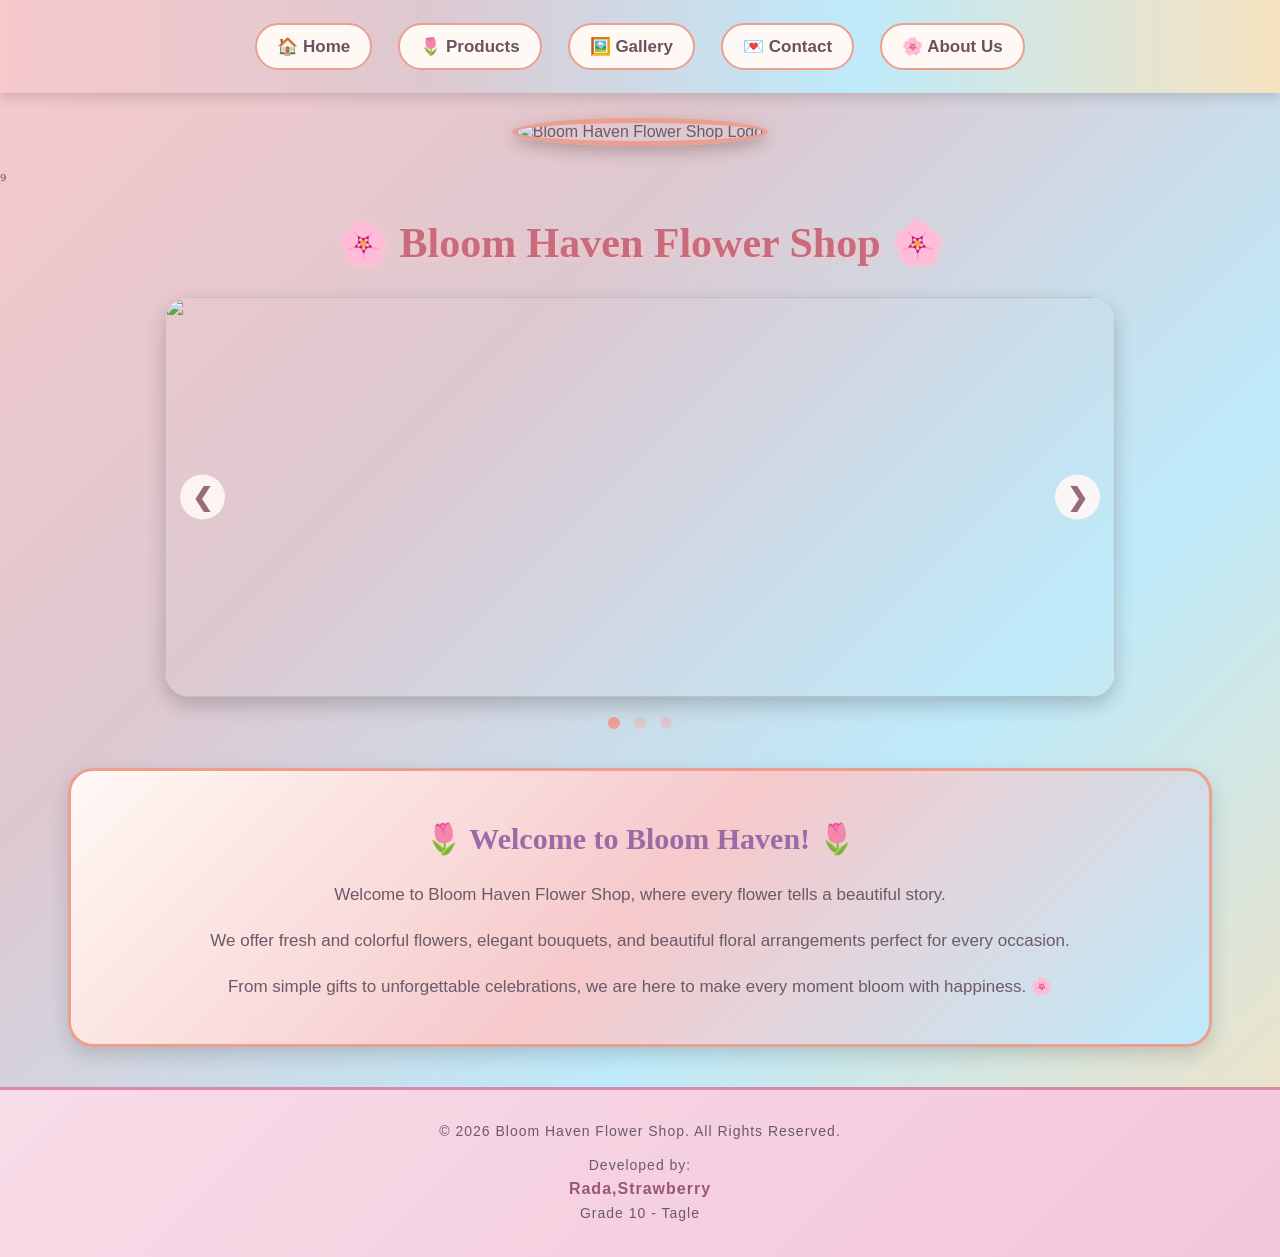
==== index.html @ 89552df2 "Rename Index.html to index.html" ====
<!DOCTYPE html>
<html>

<head>

    <title>Bloom Haven Flower Shop - Home</title>

    <link rel="stylesheet" href="style.css">

    <style>

        body{
            background:linear-gradient(
                135deg,
                #F6C9CB,
                #DEC8D0,
                #BEEAFA,
                #F6E2BF
            );

            font-family:Arial,sans-serif;
            margin:0;
        }


        /* WELCOME */

        .welcome{
            width:85%;
            margin:30px auto;

            padding:25px;

            text-align:center;

            background:linear-gradient(
                135deg,
                #FFF9F5,
                #F6C9CB,
                #BEEAFA
            );

            border:3px solid #EB9F91;

            border-radius:25px;

            box-shadow:
                0 8px 20px
                rgba(0,0,0,.15);
        }


        .welcome h2{
            color:#9B6AA7;
            font-size:30px;
        }


        .welcome p{
            color:#6B5A67;
            font-size:17px;
            line-height:1.7;
        }


        /* SLIDESHOW */

        .slider{

            width:90%;
            max-width:950px;

            height:400px;

            margin:30px auto 0;

            position:relative;

            overflow:hidden;

            border-radius:25px;

            box-shadow:
                0 8px 20px
                rgba(0,0,0,.2);

        }


        .slides{

            display:none;

            width:100%;
            height:100%;

        }


        .slides img{

            width:100%;
            height:100%;

            object-fit:cover;

            display:block;

            border-radius:25px;

        }


        /* FADE */

        .fade{

            animation:fade 1.2s;

        }


        @keyframes fade{

            from{
                opacity:.4;
            }

            to{
                opacity:1;
            }

        }


        /* ARROWS */

        .prev,
        .next{

            position:absolute;

            top:50%;

            transform:translateY(-50%);

            width:45px;
            height:45px;

            display:flex;

            align-items:center;
            justify-content:center;

            background:rgba(255,249,245,.9);

            color:#9B6A78;

            font-size:25px;

            font-weight:bold;

            border-radius:50%;

            cursor:pointer;

            transition:.3s;

            z-index:5;

            text-decoration:none;

        }


        .prev{
            left:15px;
        }


        .next{
            right:15px;
        }


        .prev:hover,
        .next:hover{

            background:#EB9F91;

            color:white;

            transform:
                translateY(-50%)
                scale(1.1);

        }


        /* DOTS */

        .dots{

            text-align:center;

            margin-top:15px;

        }


        .dot{

            display:inline-block;

            width:12px;
            height:12px;

            margin:5px;

            background:#DEC8D0;

            border-radius:50%;

            cursor:pointer;

            transition:.3s;

        }


        .dot:hover{

            background:#EB9F91;

            transform:scale(1.2);

        }


        .dot.active{

            background:#EB9F91;

        }


        /* PHONE */

        @media screen and (max-width:700px){

            .slider{

                width:92%;

                height:230px;

            }


            .prev,
            .next{

                width:35px;
                height:35px;

                font-size:20px;

            }


            .prev{
                left:8px;
            }


            .next{
                right:8px;
            }


            .welcome{

                width:80%;

            }


            .welcome h2{

                font-size:25px;

            }

        }
  
       nav{
    background:linear-gradient(90deg,#F6C9CB,#DEC8D0,#BEEAFA,#F6E2BF);
    padding:18px 10px;
    text-align:center;
    box-shadow:0 4px 12px rgba(0,0,0,0.15);
}

nav a{
    display:inline-block;
    color:#6B5260;
    text-decoration:none;
    font-size:17px;
    font-weight:bold;

    margin:5px 8px;
    padding:11px 20px;

    border-radius:25px;

    transition:0.4s;
}

nav a:hover{
    background:#FFF9F5;
    color:#EB9F91;

    transform:translateY(-3px);

    box-shadow:0 5px 10px rgba(0,0,0,0.15);
}

    </style>

</head>


<body>


<!-- NAVIGATION -->

<nav>

<a href="index.html">🏠 Home</a>

<a href="products.html">🌷 Products</a>

<a href="gallery.html">🖼️ Gallery</a>

<a href="contact.html">💌 Contact</a>

<a href="about.html">🌸 About Us</a>

</nav>

    
    <div class="logo">

    <img src="images/logo.png"
         alt="Bloom Haven Flower Shop Logo">

</div>⁹

<br>


<!-- BUSINESS NAME -->

<h1 style="
    text-align:center;
    color:#C86B7C;
    font-size:42px;
">

🌸 Bloom Haven Flower Shop 🌸

</h1>


<!-- SLIDESHOW -->

<div class="slider">


    <div class="slides fade">

        <img src="images/banner1.jpg">

    </div>


    <div class="slides fade">

        <img src="images/banner2.jpg">

    </div>


    <div class="slides fade">

        <img src="images/banner3.jpg">

    </div>




    <!-- PREVIOUS -->

    <a
        class="prev"
        onclick="plusSlides(-1)"
    >

        &#10094;

    </a>


    <!-- NEXT -->

    <a
        class="next"
        onclick="plusSlides(1)"
    >

        &#10095;

    </a>


</div>


<!-- DOTS -->

<div class="dots">

    <span
        class="dot"
        onclick="currentSlide(1)">
    </span>

    <span
        class="dot"
        onclick="currentSlide(2)">
    </span>

    <span
        class="dot"
        onclick="currentSlide(3)">
    </span>

</div>


<!-- WELCOME -->

<div class="welcome">

    <h2>
        🌷 Welcome to Bloom Haven! 🌷
    </h2>


    <p>

        Welcome to Bloom Haven Flower Shop,
        where every flower tells a beautiful story.

    </p>


    <p>

        We offer fresh and colorful flowers,
        elegant bouquets, and beautiful floral
        arrangements perfect for every occasion.

    </p>


    <p>

        From simple gifts to unforgettable
        celebrations, we are here to make
        every moment bloom with happiness. 🌸

    </p>

</div>


<!-- JAVASCRIPT -->

<script>

let slideIndex = 1;

showSlides(slideIndex);


function plusSlides(n){

    showSlides(slideIndex += n);

}


function currentSlide(n){

    showSlides(slideIndex = n);

}


function showSlides(n){

    let i;

    let slides =
        document.getElementsByClassName("slides");

    let dots =
        document.getElementsByClassName("dot");


    if(n > slides.length){

        slideIndex = 1;

    }


    if(n < 1){

        slideIndex = slides.length;

    }


    for(i = 0; i < slides.length; i++){

        slides[i].style.display = "none";

    }


    for(i = 0; i < dots.length; i++){

        dots[i].className =
            dots[i].className.replace(" active","");

    }


    slides[slideIndex-1].style.display = "block";

    dots[slideIndex-1].className += " active";

}


/* AUTOMATIC SLIDESHOW */

setInterval(function(){

    plusSlides(1);

},4000);

</script>

  <footer>
    <p>© 2026 Bloom Haven Flower Shop. All Rights Reserved.</p>

    <p class="developer">
        Developed by:<br>
        <strong>Rada,Strawberry</strong><br>
        Grade 10 - Tagle
    </p>
</footer>  
    
    
</body>

</html>
---- style.css ----
/* =====================================================
   🌸 BLOOM HAVEN FLOWER SHOP
   🌸 COMPLETE STYLE.CSS
===================================================== */


/* =====================================================
   🌷 GENERAL WEBSITE
===================================================== */

body{

    margin:0;
    padding:0;

    font-family:Arial,sans-serif;

    color:#6B5A67;

    background:
        linear-gradient(
            135deg,
            #F6E2BF,
            #F6C9CB,
            #DEC8D0,
            #BEEAFA
        );

}


/* =====================================================
   🌸 NAVIGATION
===================================================== */

nav{

    display:flex;

    justify-content:center;

    align-items:center;

    flex-wrap:wrap;

    gap:10px;

    padding:15px;

    background:
        linear-gradient(
            90deg,
            #F6C9CB,
            #DEC8D0,
            #BEEAFA,
            #F6E2BF
        );

    box-shadow:
        0 4px 12px
        rgba(0,0,0,.15);

    position:sticky;

    top:0;

    z-index:1000;

}


/* NAVIGATION LINKS */

nav a{

    display:inline-block;

    text-decoration:none;

    color:#7B5260;

    font-size:16px;

    font-weight:bold;

    padding:10px 18px;

    border-radius:25px;

    background:#FFF9F5;

    border:2px solid #EB9F91;

    transition:.35s ease;

}


/* NAVIGATION HOVER */

nav a:hover{

    background:#EB9F91;

    color:white;

    transform:
        translateY(-3px)
        scale(1.04);

    box-shadow:
        0 5px 12px
        rgba(235,159,145,.4);

}


/* =====================================================
   🌸 HEADINGS
===================================================== */

h1{

    font-family:
        Georgia,
        "Times New Roman",
        serif;

    text-align:center;

    color:#C86B7C;

    font-size:40px;

    text-shadow:
        2px 2px 5px
        #F6C9CB;

}


h2{

    font-family:
        Georgia,
        "Times New Roman",
        serif;

}


/* =====================================================
   💕 INTRO TEXT
===================================================== */

.intro{

    text-align:center;

    color:#6B5A67;

    font-size:18px;

    line-height:1.6;

    padding:
        0 20px;

}


/* =====================================================
   🎀 GENERAL BUTTON
===================================================== */

button{

    background:
        linear-gradient(
            90deg,
            #EB9F91,
            #F6C9CB,
            #BEEAFA
        );

    color:#5D4A57;

    border:2px solid #FFFFFF;

    padding:10px 18px;

    border-radius:30px;

    cursor:pointer;

    font-weight:bold;

    box-shadow:
        0 5px 12px
        rgba(107,82,96,.18);

    transition:.35s ease;

}


button:hover{

    transform:
        translateY(-3px)
        scale(1.07);

    box-shadow:
        0 8px 18px
        rgba(235,159,145,.35);

}


/* =====================================================
   🖼️ IMAGES
===================================================== */

img{

    max-width:100%;

}


/* =====================================================
   🌸 LOGO
===================================================== */

.logo{

    text-align:center;

    margin:25px auto;

}


.logo img{

    width:200px;

    height:200px;

    object-fit:cover;

    border-radius:50%;

    border:5px solid #EB9F91;

    box-shadow:

        0 6px 15px
        rgba(0,0,0,.2),

        0 0 20px
        rgba(235,159,145,.25);

    transition:.4s;

}


.logo img:hover{

    transform:
        scale(1.08)
        rotate(3deg);

    box-shadow:

        0 10px 20px
        rgba(235,159,145,.4),

        0 0 30px
        rgba(190,234,250,.4);

}


/* =====================================================
   🌸 PRODUCT TABLE
===================================================== */

.product-table{

    width:90%;

    max-width:1200px;

    margin:
        35px auto 70px;

    border-spacing:20px;

    table-layout:fixed;

}


/* =====================================================
   💐 BONGGANG PRODUCT BOX
===================================================== */

.product-table td{

    position:relative;

    width:33.33%;

    height:440px;

    box-sizing:border-box;

    padding:25px 20px;

    text-align:center;

    vertical-align:top;

    overflow:hidden;

    border-radius:32px;

    border:
        3px solid
        rgba(255,255,255,.9);


    /* 🌸 MULTI-LAYER BACKGROUND */

    background:

        radial-gradient(
            circle at 15% 15%,
            rgba(255,255,255,.95),
            transparent 35%
        ),

        radial-gradient(
            circle at 90% 85%,
            rgba(190,234,250,.45),
            transparent 35%
        ),

        radial-gradient(
            circle at 8% 90%,
            rgba(246,201,203,.35),
            transparent 20%
        ),

        linear-gradient(
            145deg,
            #FFFFFF,
            #FFF7F1,
            #FCE3E7,
            #EAF8FC
        );


    /* ✨ LAYERED SHADOW */

    box-shadow:

        0 8px 15px
        rgba(107,82,96,.15),

        0 18px 35px
        rgba(107,82,96,.14),

        0 0 0 2px
        rgba(235,159,145,.18),

        inset 0 0 25px
        rgba(255,255,255,.9);


    transition:

        transform .45s ease,

        box-shadow .45s ease,

        border-color .45s ease;

}


/* =====================================================
   ✨ INNER DECORATIVE BORDER
===================================================== */

.product-table td::before{

    content:"";

    position:absolute;

    inset:9px;

    border:
        2px solid
        rgba(235,159,145,.30);

    border-radius:25px;

    pointer-events:none;

    z-index:1;

    transition:.45s;

}


/* =====================================================
   🌸 FLOWER DECORATION
===================================================== */

.product-table td::after{

    content:"✿";

    position:absolute;

    top:8px;

    right:15px;

    color:#EB9F91;

    font-size:32px;

    opacity:.45;

    text-shadow:
        0 3px 8px
        rgba(235,159,145,.35);

    pointer-events:none;

    z-index:2;

    transition:.5s;

}


/* =====================================================
   💎 PRODUCT BOX HOVER
===================================================== */

.product-table td:hover{

    transform:
        translateY(-15px)
        scale(1.035);

    border-color:#EB9F91;

    box-shadow:

        0 12px 20px
        rgba(107,82,96,.15),

        0 25px 45px
        rgba(107,82,96,.20),

        0 0 25px
        rgba(235,159,145,.40),

        0 0 45px
        rgba(190,234,250,.30),

        inset 0 0 25px
        rgba(255,255,255,.95);

}


/* =====================================================
   ✨ INNER BORDER HOVER
===================================================== */

.product-table td:hover::before{

    inset:5px;

    border-color:
        rgba(235,159,145,.65);

    box-shadow:
        0 0 15px
        rgba(235,159,145,.25);

}


/* =====================================================
   🌸 FLOWER HOVER
===================================================== */

.product-table td:hover::after{

    transform:
        rotate(25deg)
        scale(1.35);

    opacity:.9;

}


/* =====================================================
   🌷 PRODUCT IMAGE
===================================================== */

.product-table img{

    position:relative;

    z-index:3;

    width:180px;

    height:180px;

    object-fit:cover;

    display:block;

    margin:
        5px auto 15px;

    border-radius:25px;

    border:
        6px solid #FFFFFF;

    box-shadow:

        0 6px 12px
        rgba(107,82,96,.15),

        0 12px 25px
        rgba(107,82,96,.12),

        0 0 15px
        rgba(235,159,145,.18);

    transition:.5s;

}


/* IMAGE HOVER */

.product-table td:hover img{

    transform:
        scale(1.08)
        rotate(2deg);

    box-shadow:

        0 8px 15px
        rgba(107,82,96,.18),

        0 15px 30px
        rgba(235,159,145,.30),

        0 0 20px
        rgba(190,234,250,.35);

}


/* =====================================================
   🌸 PRODUCT NAME
===================================================== */

.product-table h3{

    position:relative;

    z-index:3;

    color:#C86B7C;

    font-family:
        Georgia,
        "Times New Roman",
        serif;

    font-size:20px;

    height:25px;

    margin:
        12px 0 18px;

    text-shadow:
        1px 2px 3px
        rgba(200,107,124,.20);

}


/* =====================================================
   ✨ LINE UNDER PRODUCT NAME
===================================================== */

.product-table h3::after{

    content:"";

    display:block;

    width:55px;

    height:3px;

    margin:8px auto;

    border-radius:10px;

    background:
        linear-gradient(
            to right,
            #EB9F91,
            #F6C9CB,
            #BEEAFA
        );

    box-shadow:
        0 2px 5px
        rgba(235,159,145,.25);

}


/* =====================================================
   💐 PRODUCT DESCRIPTION
===================================================== */

.product-table p{

    position:relative;

    z-index:3;

    color:#6B5A67;

    font-size:15px;

    line-height:22px;

    height:55px;

    margin:15px 0;

}


/* =====================================================
   💰 PRICE
===================================================== */

.product-table b{

    position:relative;

    z-index:4;

    display:inline-block;

    color:#C86B7C;

    font-size:21px;

    padding:7px 17px;

    border-radius:25px;

    background:
        linear-gradient(
            135deg,
            #FFFFFF,
            #FFF7F1,
            #FCE3E7
        );

    border:
        2px solid
        rgba(235,159,145,.25);

    box-shadow:

        0 4px 10px
        rgba(107,82,96,.12),

        inset 0 0 8px
        rgba(235,159,145,.10);

    transition:.35s;

}


/* PRICE HOVER */

.product-table td:hover b{

    transform:scale(1.1);

    box-shadow:

        0 6px 14px
        rgba(235,159,145,.25),

        0 0 15px
        rgba(235,159,145,.18);

}


/* =====================================================
   🎀 ORDER BUTTON
===================================================== */

.product-table button{

    position:relative;

    z-index:4;

    margin-top:3px;

    padding:11px 24px;

    border:
        2px solid #FFFFFF;

    border-radius:30px;

    background:
        linear-gradient(
            90deg,
            #EB9F91,
            #F6C9CB,
            #BEEAFA
        );

    color:#5D4A57;

    font-weight:bold;

    cursor:pointer;

    box-shadow:

        0 5px 12px
        rgba(107,82,96,.18),

        0 0 10px
        rgba(235,159,145,.12);

    transition:.35s;

}


/* BUTTON HOVER */

.product-table button:hover{

    transform:
        translateY(-4px)
        scale(1.1);

    box-shadow:

        0 8px 18px
        rgba(107,82,96,.22),

        0 0 22px
        rgba(235,159,145,.35);

    background:
        linear-gradient(
            90deg,
            #BEEAFA,
            #F6C9CB,
            #F6E2BF
        );

}


/* =====================================================
   ✨ PRODUCT CARD GLOW
===================================================== */

.product-table td:hover{

    animation:
        cardGlow 1.8s ease-in-out infinite alternate;

}


@keyframes cardGlow{

    from{

        box-shadow:

            0 12px 20px
            rgba(107,82,96,.15),

            0 25px 45px
            rgba(107,82,96,.18),

            0 0 20px
            rgba(235,159,145,.25);

    }

    to{

        box-shadow:

            0 15px 25px
            rgba(107,82,96,.18),

            0 28px 50px
            rgba(107,82,96,.22),

            0 0 32px
            rgba(235,159,145,.42);

    }

}


/* =====================================================
   🌸 GALLERY TABLE
===================================================== */

.gallery-table{

    width:90%;

    max-width:1200px;

    margin:30px auto;

    border-spacing:20px;

    table-layout:fixed;

}


.gallery-table td{

    width:33.33%;

    vertical-align:top;

    padding:0;

}


/* =====================================================
   🌷 FLOWER CARD
===================================================== */

.flower-card{

    height:430px;

    box-sizing:border-box;

    background:
        linear-gradient(
            135deg,
            #FFF9F5,
            #F6E2BF,
            #F6C9CB,
            #BEEAFA
        );

    border-radius:25px;

    padding:15px;

    text-align:center;

    box-shadow:

        0 8px 20px
        rgba(107,82,96,.18);

    transition:.4s;

    overflow:hidden;

}


.flower-card:hover{

    transform:
        translateY(-8px)
        scale(1.02);

    box-shadow:

        0 15px 30px
        rgba(107,82,96,.25),

        0 0 25px
        rgba(235,159,145,.25);

}


/* =====================================================
   📱 RESPONSIVE DESIGN
===================================================== */

@media screen and (max-width:700px){


    /* NAV */

    nav{

        gap:6px;

        padding:10px;

    }


    nav a{

        font-size:13px;

        padding:8px 10px;

    }


    /* TITLE */

    h1{

        font-size:30px;

    }


    .intro{

        font-size:15px;

    }


    /* PRODUCT TABLE */

    .product-table{

        width:96%;

        border-spacing:8px;

    }


    .product-table td{

        height:350px;

        padding:10px;

        border-radius:16px;

    }


    /* INNER BORDER */

    .product-table td::before{

        inset:5px;

        border-radius:12px;

        border-width:1px;

    }


    /* FLOWER */

    .product-table td::after{

        font-size:18px;

        top:5px;

        right:6px;

    }


    /* IMAGE */

    .product-table img{

        width:100%;

        height:130px;

        border-width:4px;

        border-radius:15px;

    }


    /* NAME */

    .product-table h3{

        font-size:15px;

        height:20px;

        margin:
            8px 0 13px;

    }


    .product-table h3::after{

        width:30px;

        height:2px;

        margin:5px auto;

    }


    /* DESCRIPTION */

    .product-table p{

        font-size:12px;

        line-height:17px;

        height:50px;

        margin:10px 0;

    }


    /* PRICE */

    .product-table b{

        font-size:15px;

        padding:5px 9px;

    }


    /* BUTTON */

    .product-table button{

        padding:8px 12px;

        font-size:11px;

    }


    /* LOGO */

    .logo img{

        width:150px;

        height:150px;

    }


}


/* =========================
   BLOOM HAVEN PRODUCT BOXES
========================= */

.products-container {
    display: grid;
    grid-template-columns: repeat(3, 1fr);
    gap: 30px;
    padding: 35px;
}


/* =========================
   PRODUCT CARD
========================= */

.product-card {
    position: relative;

    background: linear-gradient(
        145deg,
        #fffefe,
        #fff7fa
    );

    padding: 25px;
    text-align: center;

    border: 3px solid #d8a8bd;
    border-radius: 28px;

    /* Inner decorative line */
    box-shadow:
        0 0 0 6px #fffefe,
        0 0 0 8px #ead4df,
        0 12px 30px rgba(107, 90, 103, 0.15);

    transition: all 0.35s ease;

    overflow: hidden;
}


/* =========================
   FLORAL DECORATIONS
========================= */

.product-card::before {
    content: "✿";
    position: absolute;

    top: 8px;
    left: 12px;

    font-size: 28px;
    color: #d29bb3;

    opacity: 0.75;
}

.product-card::after {
    content: "❀";
    position: absolute;

    bottom: 8px;
    right: 12px;

    font-size: 27px;
    color: #b9a5c8;

    opacity: 0.75;
}


/* =========================
   HOVER EFFECT
========================= */

.product-card:hover {
    transform: translateY(-10px) scale(1.02);

    border-color: #b97898;

    box-shadow:
        0 0 0 6px #fffefe,
        0 0 0 8px #d8a8bd,
        0 18px 35px rgba(107, 90, 103, 0.22);
}


/* =========================
   PRODUCT IMAGE
========================= */

.product-card img {
    width: 100%;
    height: 220px;

    object-fit: cover;

    border-radius: 20px;

    border: 2px solid #ead4df;

    margin-bottom: 15px;

    transition: transform 0.35s ease;
}

.product-card:hover img {
    transform: scale(1.04);
}


/* =========================
   PRODUCT NAME
========================= */

.product-card h3 {
    color: #6b5a67;

    font-size: 22px;

    margin: 10px 0 8px;

    font-weight: bold;
}


/* =========================
   PRODUCT DESCRIPTION
========================= */

.product-card p {
    color: #8b7783;

    font-size: 15px;

    line-height: 1.6;

    margin: 8px 0;
}


/* =========================
   PRICE
========================= */

.product-card .price {
    color: #b56583;

    font-size: 20px;

    font-weight: bold;

    margin: 15px 0;
}


/* =========================
   BUTTON
========================= */

.product-card button {
    background: linear-gradient(
        135deg,
        #c9829f,
        #a96584
    );

    color: white;

    border: none;

    padding: 11px 24px;

    border-radius: 25px;

    font-size: 14px;

    cursor: pointer;

    transition: all 0.3s ease;
}

.product-card button:hover {
    transform: scale(1.06);

    box-shadow: 0 5px 12px rgba(107, 90, 103, 0.2);
}


/* =========================
   RESPONSIVE
========================= */

@media (max-width: 900px) {

    .products-container {
        grid-template-columns: repeat(2, 1fr);
    }

}

@media (max-width: 600px) {

    .products-container {
        grid-template-columns: 1fr;
        padding: 20px;
    }

    .product-card {
        padding: 20px;
    }

}

<div class="video-container">

    <iframe
        src=https://bloomheaven.weebly.com
        title="Bloom Heaven Promotional Video"
        allowfullscreen>
    </iframe>

</div>

.video-container {
    width: 90%;
    max-width: 200px;
    margin: 15px auto;
}

.video-container iframe {
    width: 100%;
    height: 200px;
    border: none;
}


/* =========================
   FOOTER
========================= */

footer{
    background:#F8EAF0;
    color:#6B5A67;
    text-align:center;
    padding:25px 15px;
    margin-top:40px;
    border-top:2px solid #E8C8D6;
}

footer p{
    margin:0;
    font-size:14px;
    letter-spacing:1px;
}

/* =========================
   DEVELOPER FOOTER
========================= */

footer{
    text-align:center;
    padding:25px 15px;
    margin-top:40px;
    background:linear-gradient(135deg,#f8dce8,#f3c6d9);
    color:#6B5A67;
    border-top:3px solid #d98aaa;
}

footer p{
    margin:8px 0;
}

footer .developer{
    margin-top:15px;
    font-size:14px;
    line-height:1.6;
}

footer .developer strong{
    font-size:16px;
    color:#9b5575;
}
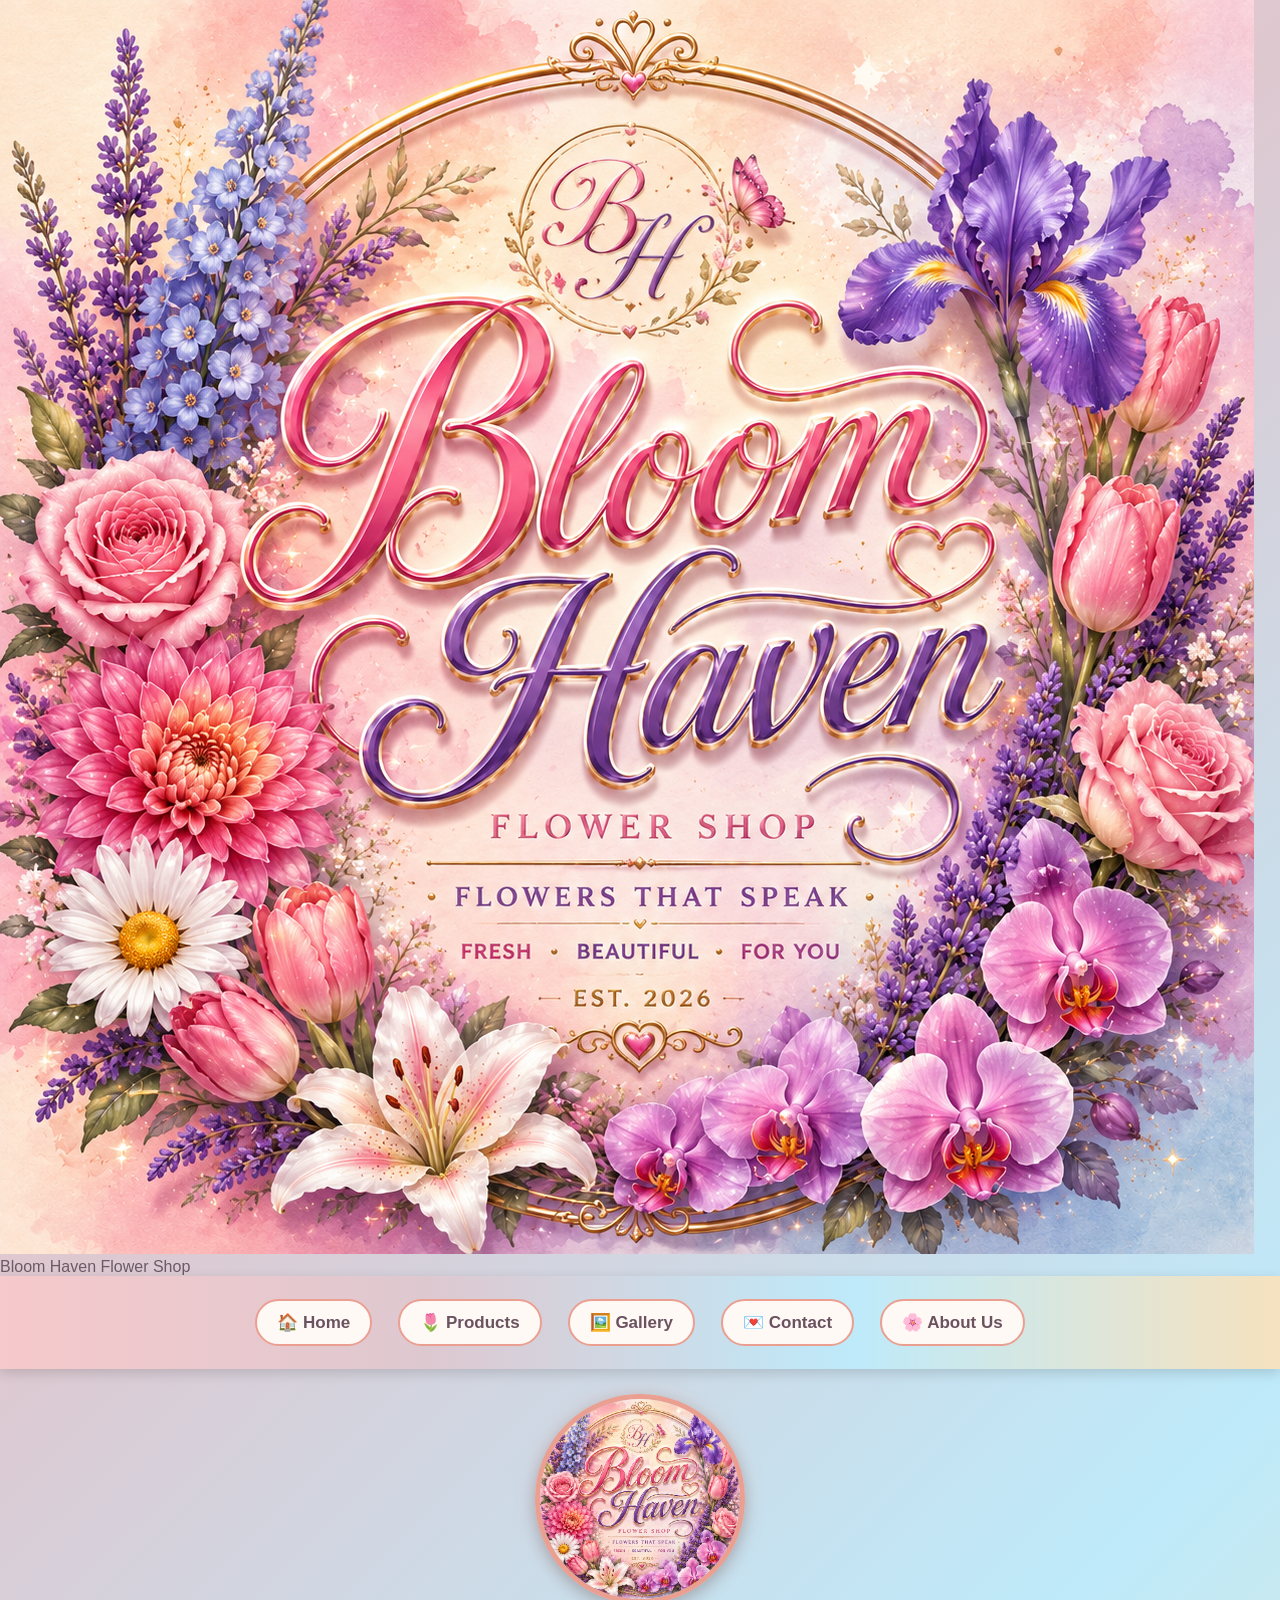
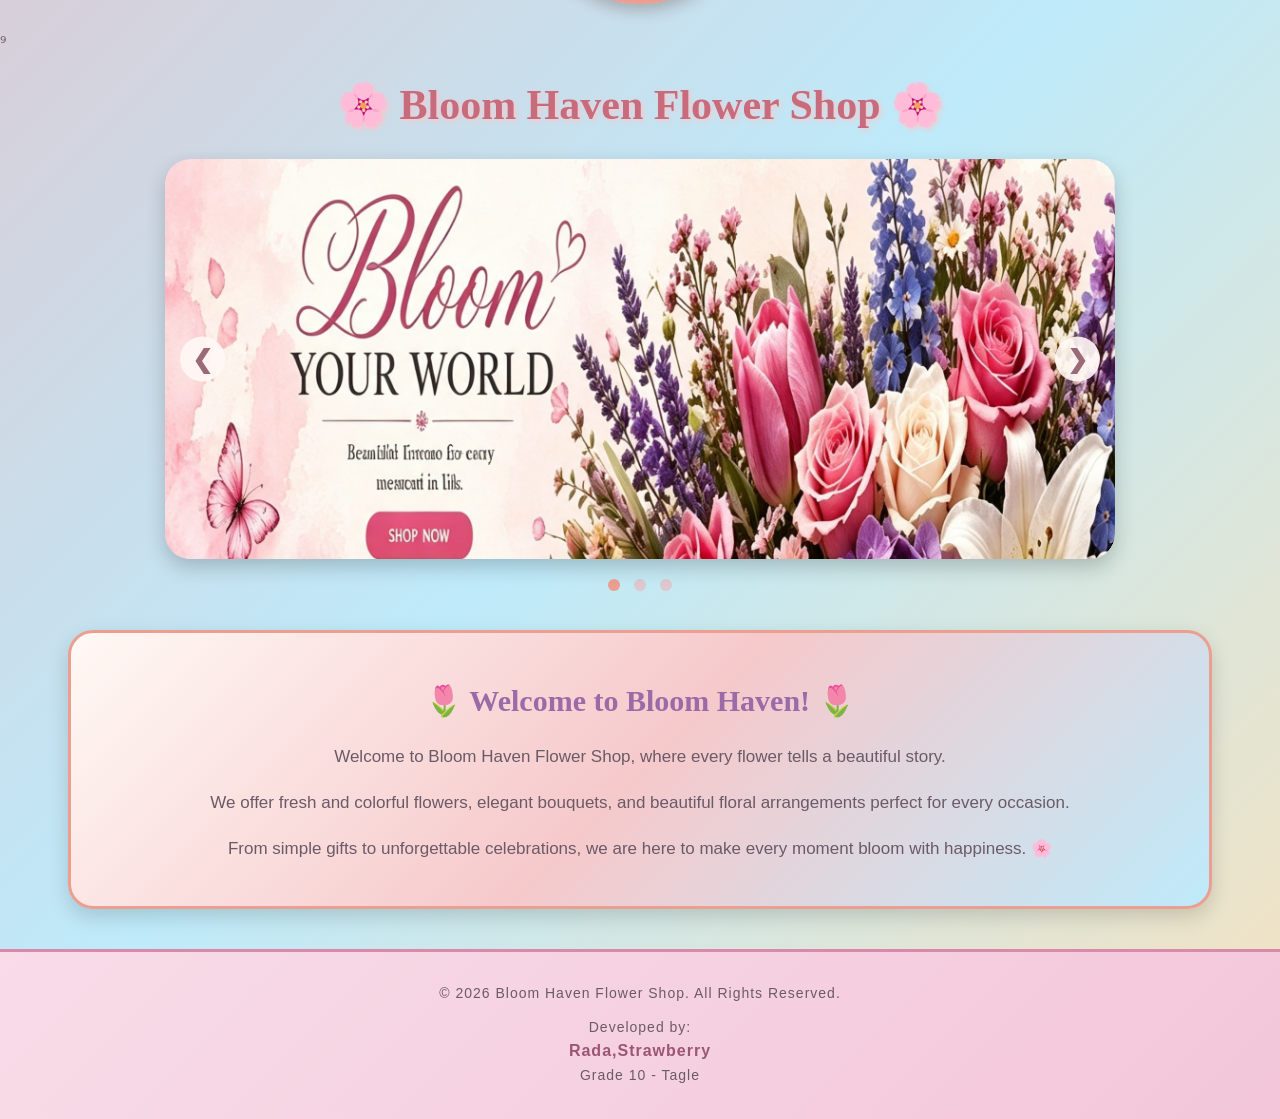
==== commit 6aa5045d: "Update index.html" ====
--- a/index.html
+++ b/index.html
@@ -331,11 +331,20 @@
 
 <body>
 
-
+<header class="navbar">
+
+    <div class="brand">
+        <img src="logo.png" alt="Bloom Haven Logo">
+        <span>Bloom Haven Flower Shop</span>
+    </div>
+
+</header>
+    
 <!-- NAVIGATION -->
 
 <nav>
 
+    
 <a href="index.html">🏠 Home</a>
 
 <a href="products.html">🌷 Products</a>
--- a/style.css
+++ b/style.css
@@ -1400,4 +1400,25 @@
 footer .developer strong{
     font-size:16px;
     color:#9b5575;
-}+}
+
+
+/* Gallery Video */
+.video-section {
+    text-align: center;
+    padding: 40px 20px;
+}
+
+.video-section h2 {
+    color: #0b1f3a;
+    margin-bottom: 20px;
+}
+
+.video-section iframe {
+    width: 100%;
+    max-width: 700px;
+    height: 400px;
+    border: none;
+    border-radius: 15px;
+    box-shadow: 0 4px 15px rgba(0,0,0,0.2);
+}
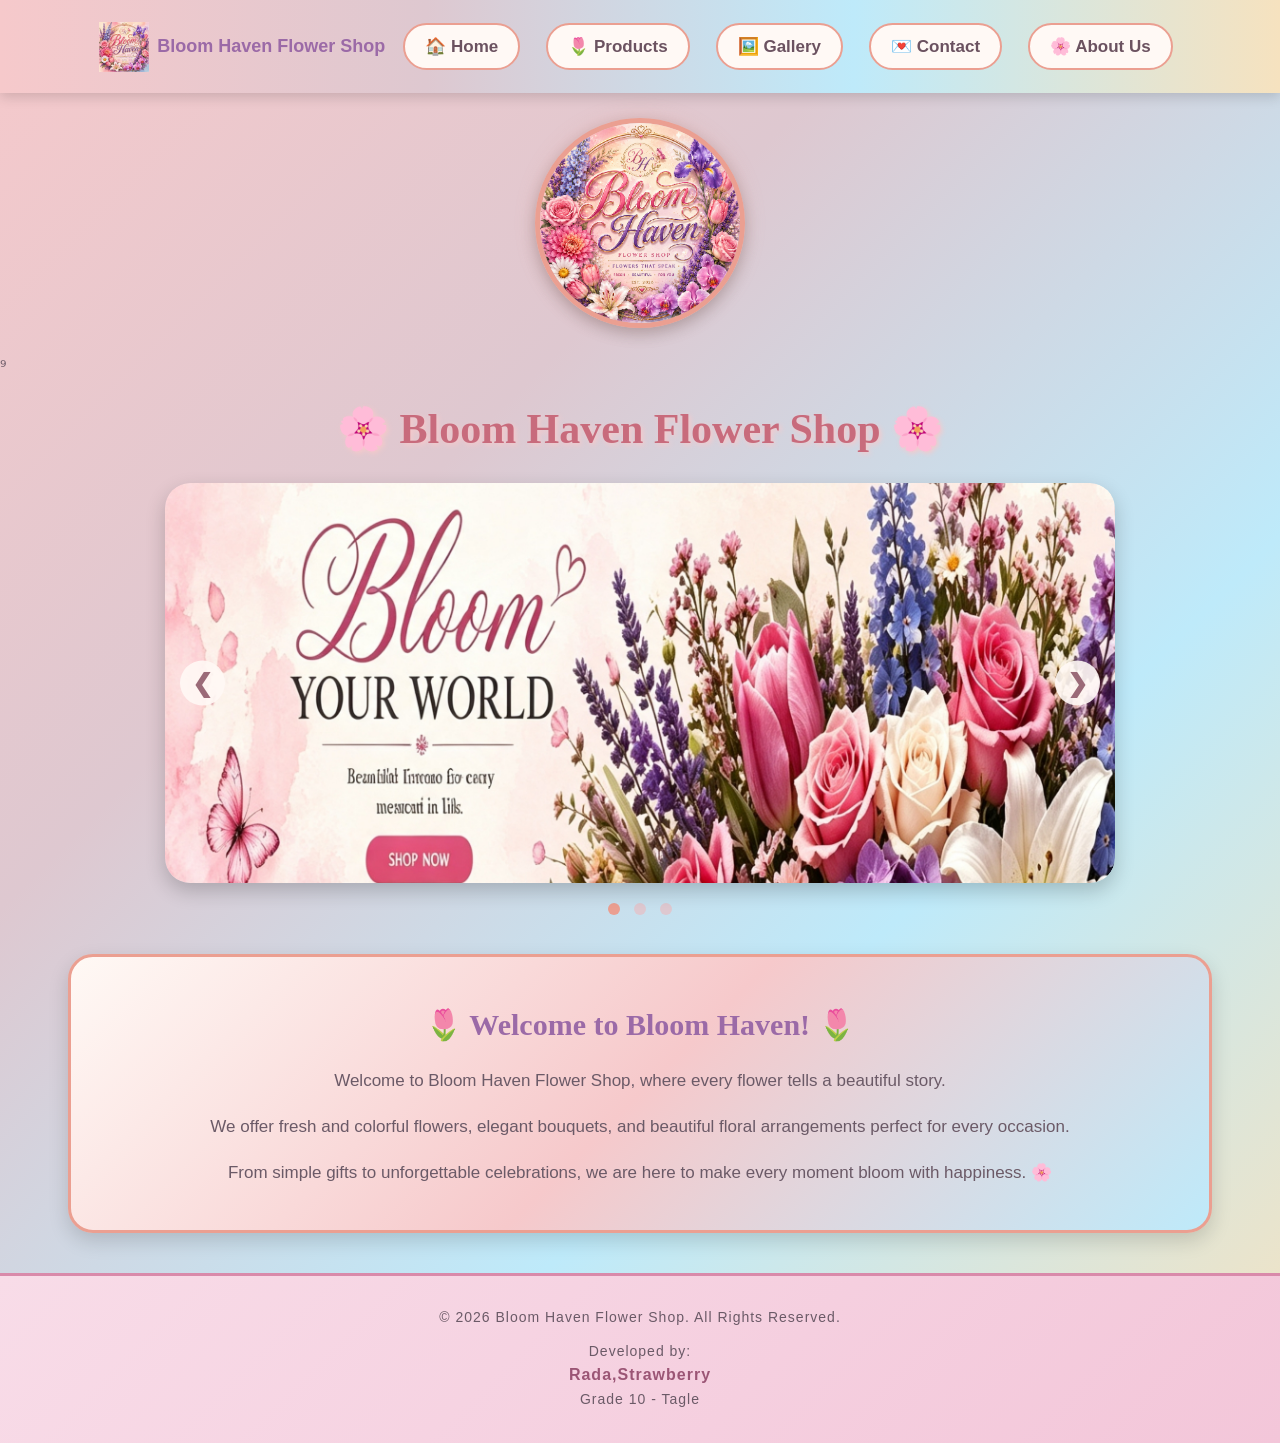
==== commit 407ca5bb: "Update index.html" ====
--- a/index.html
+++ b/index.html
@@ -330,20 +330,14 @@
 
 
 <body>
-
-<header class="navbar">
-
-    <div class="brand">
+    
+<!-- NAVIGATION -->
+
+<nav>
+<div class="brand">
         <img src="logo.png" alt="Bloom Haven Logo">
         <span>Bloom Haven Flower Shop</span>
-    </div>
-
-</header>
-    
-<!-- NAVIGATION -->
-
-<nav>
-
+</div>
     
 <a href="index.html">🏠 Home</a>
 
--- a/style.css
+++ b/style.css
@@ -114,6 +114,31 @@
 
 }
 
+.navbar {
+    display: flex;
+    align-items: center;
+    justify-content: space-between;
+    padding: 10px 20px;
+}
+
+.brand {
+    display: flex;
+    align-items: center;
+    gap: 8px;
+}
+
+.brand img {
+    width: 50px;
+    height: 50px;
+    object-fit: contain;
+}
+
+.brand span {
+    font-size: 18px;
+    font-weight: bold;
+    color: #9b6aa7;
+}
+
 
 /* =====================================================
    🌸 HEADINGS
